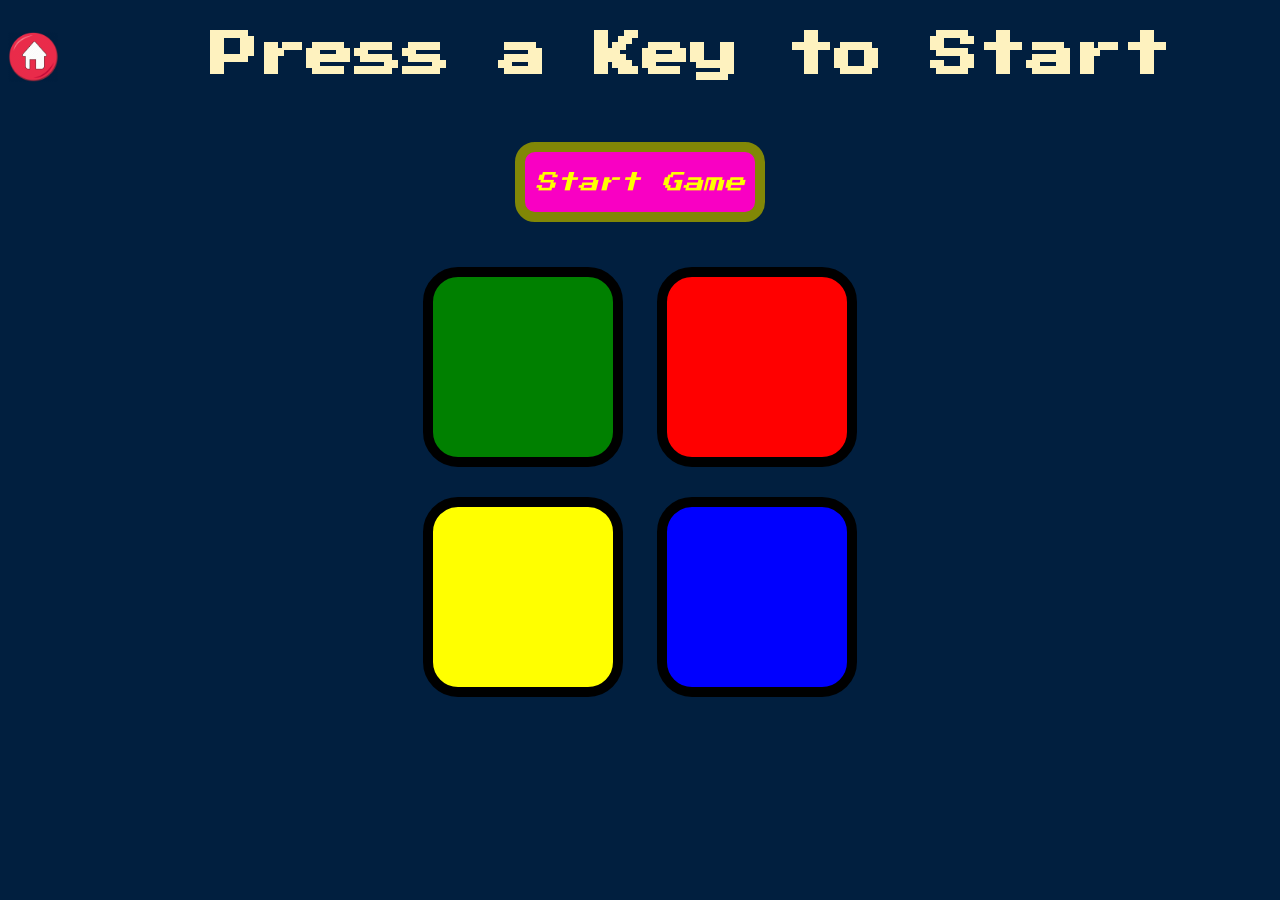
==== index1.html @ dbaa70af "Add files via upload" ====
<!DOCTYPE html>
<html lang="en">

<head>
    <meta charset="UTF-8">
    <meta name="viewport" content="width=device-width, initial-scale=1.0">
    <title>Simon Game</title>
    <link href="https://fonts.googleapis.com/css?family=Press+Start+2P" rel="stylesheet">
    <link rel="stylesheet" href="styles.css">
</head>

<body>
    <a href="index.html"><img src="home.png" alt="" width="50px" style="float: left;" ></a>
    <h1 style="margin-left:100px ;">Press a Key to Start</h1>
    <input type="button" value="Start Game"></input>
    <div class="container">
        <div>
            <button class="green"></button>
            <button class="red"></button>
        </div>
        <div>
            <button class="yellow"></button>
            <button class="blue"></button>
        </div>
    </div>
    <script src="index.js"></script>
</body>

</html>
---- styles.css ----
body {
    text-align: center;
    background-color: #011F3F
}
p{
    width:80%;
    margin:0 10%;
    color:rgb(240, 204, 211);
    font-size: 25px;
}
input{
    border:10px solid rgb(129, 135, 6);
    width: 250px;
    height : 80px;
    border-radius: 20px;
    background-color: rgb(249, 0, 195);
    font-size: 21px;
    font-style: italic;
    color: rgb(255, 255, 0);
    font-family: 'Press Start 2P', cursive;
    margin :30px;
}
h1 {
    font-size: 3rem;
    font-family: 'Press Start 2P', cursive;
    color: #FEF2BF
}
.inst{
    font-family:'Courier New', Courier, monospace;
    font-style: italic;
    color:orange;
}

button {
    width: 200px;
    height: 200px;
    border-radius: 35px;
    border: 10px solid #000;
    margin: 15px
}

.yellow {
    background-color: yellow
}

.green {
    background-color: green
}

.red {
    background-color: red
}

.blue {
    background-color: blue
}

.pressed {
    box-shadow: 0 0 25px #fff;
    opacity: .5
}

.game-over {
    background-color: rgb(177, 13, 13)
}
.visiblity{
    opacity: 0;
}
@media only screen and (max-width: 600px) {
    button{
        width: 150px;
        height: 150px;
    }
    input{
        font-size: 15px;
        width: 180px;
        height : 70px; 
    }
    h1{
        font-size: 2rem;
        color:#fff
    }
  }
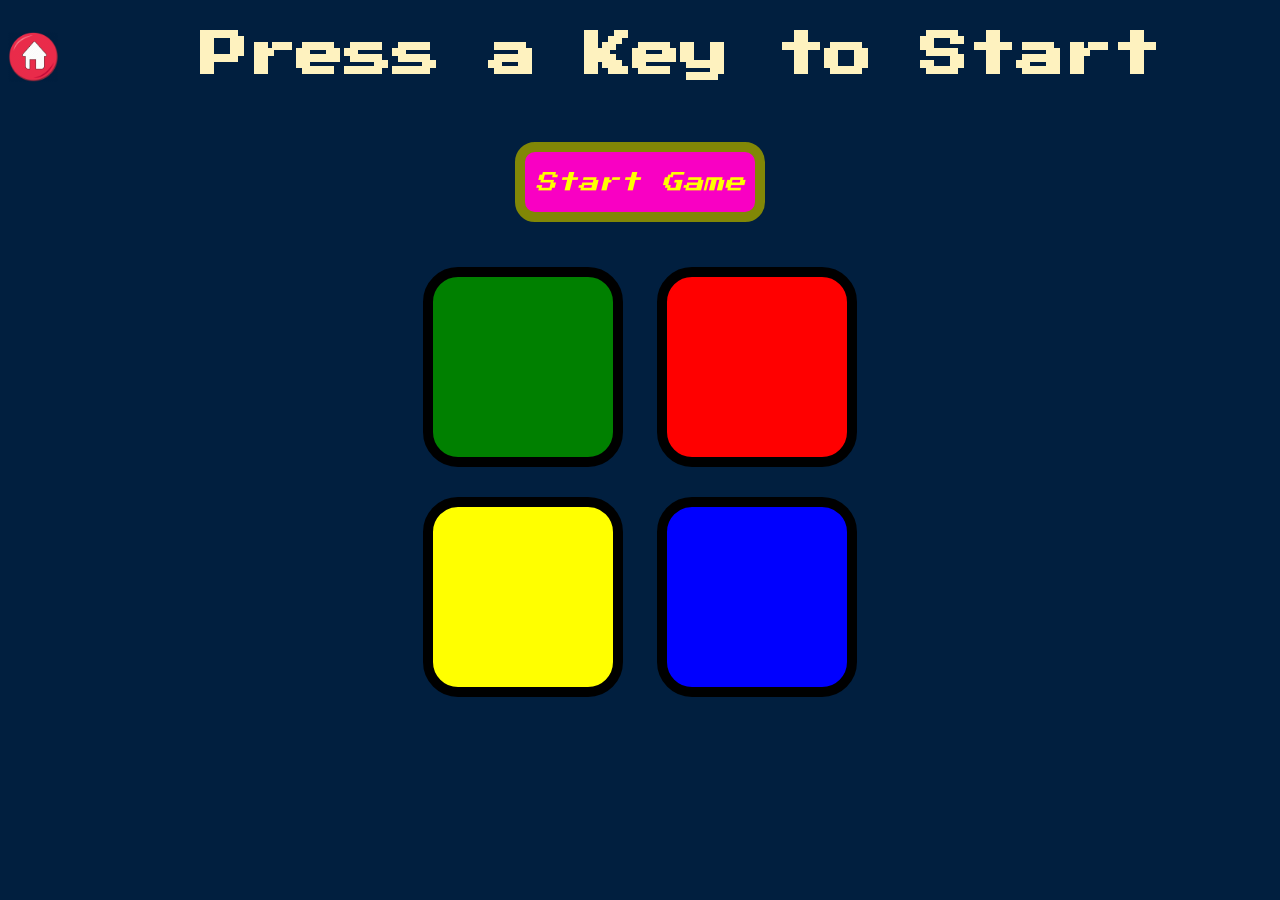
==== commit b2e3f752: "Update index1.html" ====
--- a/index1.html
+++ b/index1.html
@@ -11,7 +11,7 @@
 
 <body>
     <a href="index.html"><img src="home.png" alt="" width="50px" style="float: left;" ></a>
-    <h1 style="margin-left:100px ;">Press a Key to Start</h1>
+    <h1 style="margin-left:80px ;">Press a Key to Start</h1>
     <input type="button" value="Start Game"></input>
     <div class="container">
         <div>
@@ -26,4 +26,4 @@
     <script src="index.js"></script>
 </body>
 
-</html>+</html>
